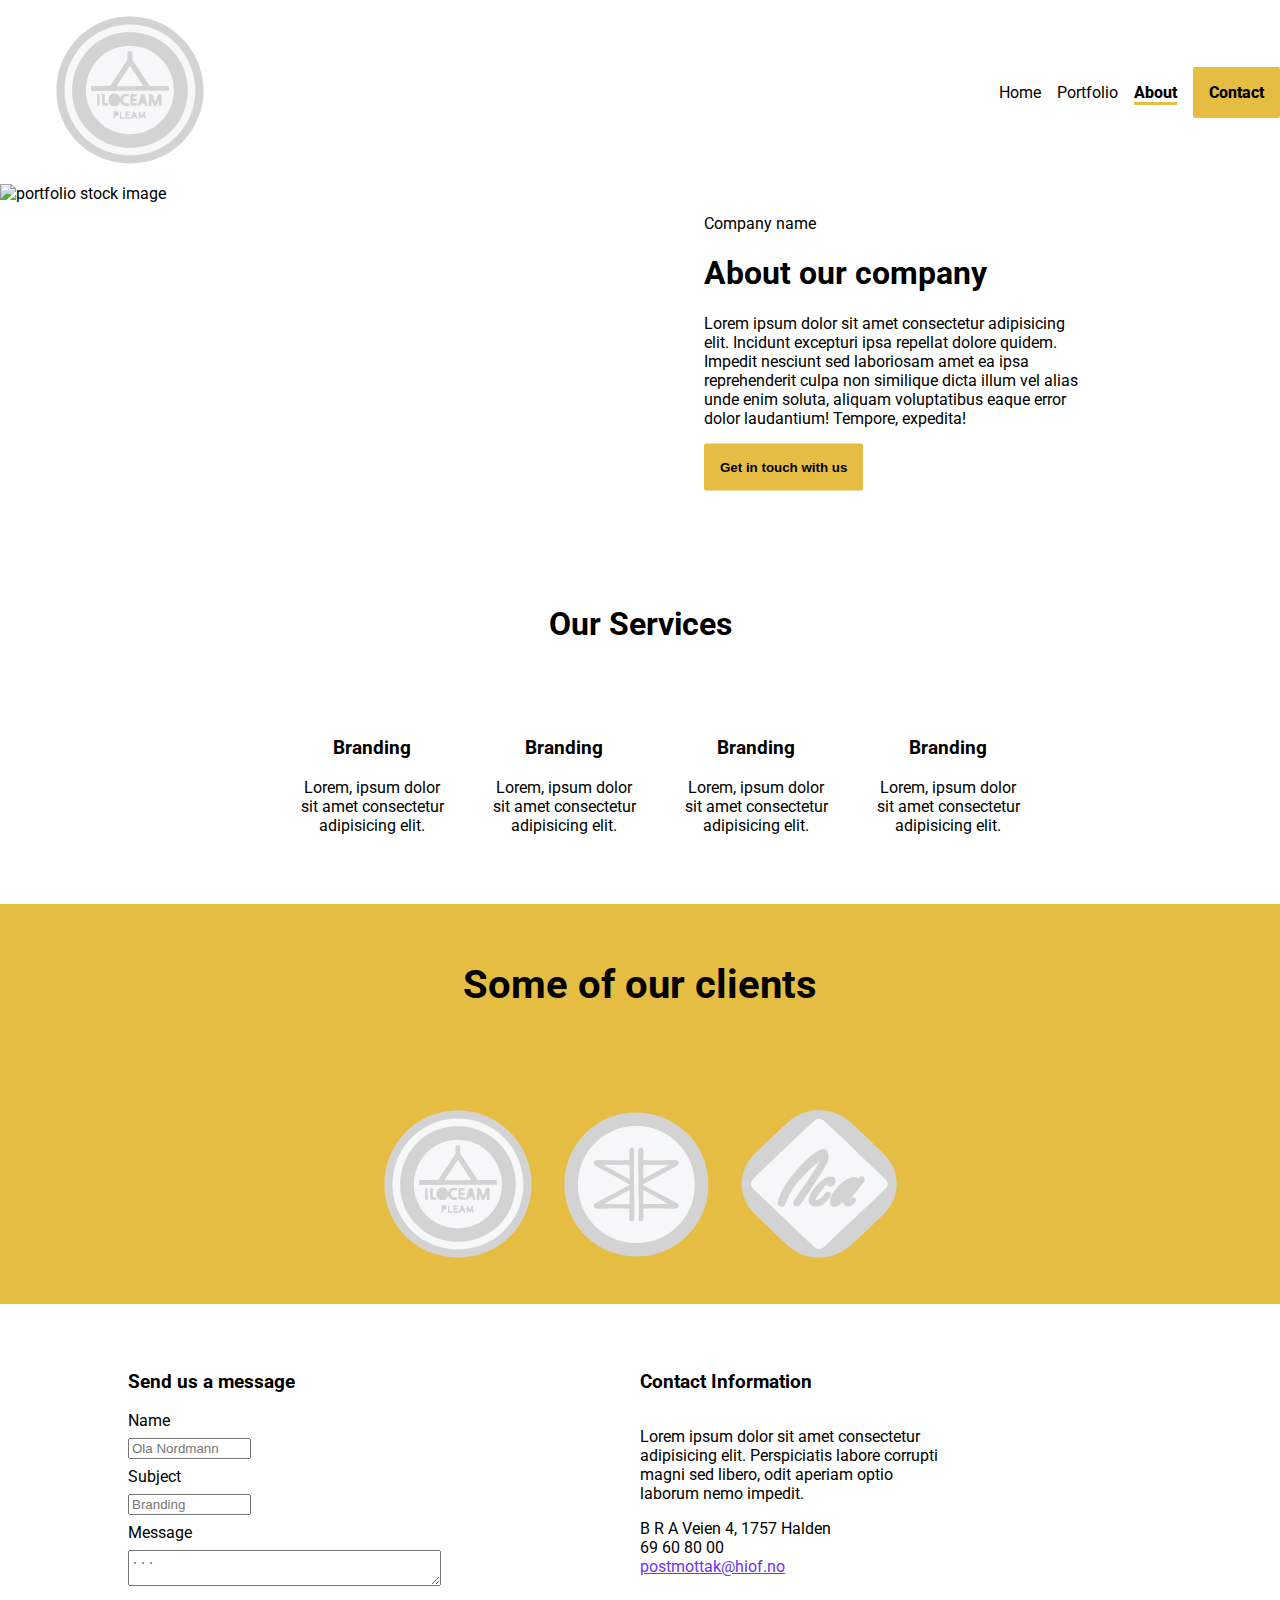
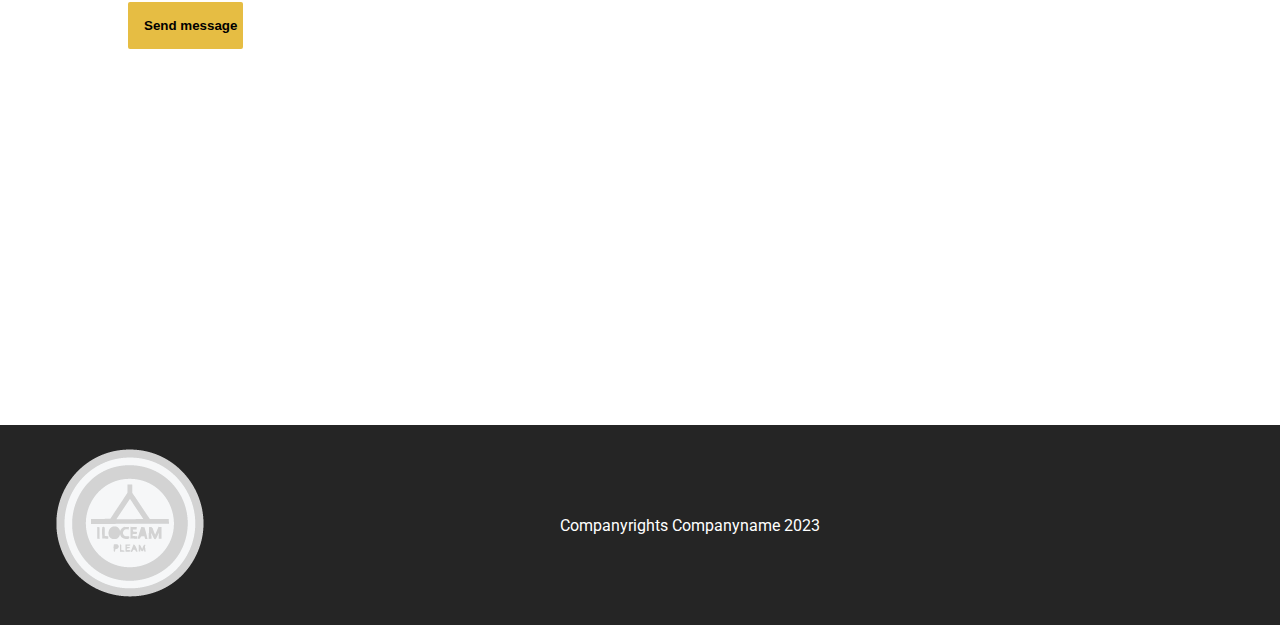
==== about.html @ ccca0a97 "Mostly done" ====
<!DOCTYPE html>
<html lang="en">
	<head>
		<meta charset="UTF-8" />
		<meta name="viewport" content="width=device-width, initial-scale=1.0" />
		<link
			rel="stylesheet"
			href="https://cdnjs.cloudflare.com/ajax/libs/font-awesome/6.4.2/css/all.min.css"
			integrity="sha512-z3gLpd7yknf1YoNbCzqRKc4qyor8gaKU1qmn+CShxbuBusANI9QpRohGBreCFkKxLhei6S9CQXFEbbKuqLg0DA=="
			crossorigin="anonymous"
			referrerpolicy="no-referrer"
		/>
        <link rel="preconnect" href="https://fonts.googleapis.com">
        <link rel="preconnect" href="https://fonts.gstatic.com" crossorigin>
        <link href="https://fonts.googleapis.com/css2?family=Roboto:wght@400;700&display=swap" rel="stylesheet">   
		<link rel="stylesheet" href="styles.css" />
		<title>About</title>
        <link rel="icon" type="image/x-icon" href="/ressurser/logo1.png">
	</head>
	<body>
		<header>
			<nav>
				<ul>
					<li class="logo">
						<a href="index.html">
							<img src="/ressurser/logo1.png" alt="Logo" />
						</a>
					</li>
					<li><a href="index.html">Home</a></li>
					<li><a href="products.html">Portfolio</a></li>
					<li><a href="about.html" class="active">About</a></li>
					<li><a href="about.html#jump-to-contact-us" class="btn">Contact</a></li>
				</ul>
			</nav>
		</header>
		<main>
            <header class="about-us-header">
                <article>
                    <p>Company name</p>
                    <h1>About our company</h1>
                    <p>Lorem ipsum dolor sit amet consectetur adipisicing elit. Incidunt excepturi ipsa repellat dolore quidem. Impedit nesciunt sed laboriosam amet ea ipsa reprehenderit culpa non similique dicta illum vel alias unde enim soluta, aliquam voluptatibus eaque error dolor laudantium! Tempore, expedita!</p>
                    <a href="#jump-to-contact-us">
                        <button class="btn">Get in touch with us</button> 
                    </a>
                </article>
                <img
                    src="/ressurser/pexels-andrew-neel-6633920.jpg"
                    alt="portfolio stock image"
                />
            </header>
            <section class="flex-column" id="our-services">
				<h1>Our Services</h1>
				<ul class="flex-row">
					<li>
						<i class="fa-solid fa-users"></i>
						<h3>Branding</h3>
						<p>Lorem, ipsum dolor sit amet consectetur adipisicing elit.</p>
					</li>
					<li>
						<i class="fa-solid fa-cloud-arrow-down"></i>
						<h3>Branding</h3>
						<p>Lorem, ipsum dolor sit amet consectetur adipisicing elit.</p>
					</li>
					<li>
						<i class="fa-solid fa-code"></i>
						<h3>Branding</h3>
						<p>Lorem, ipsum dolor sit amet consectetur adipisicing elit.</p>
					</li>
					<li>
						<i class="fa-solid fa-wifi"></i>
						<h3>Branding</h3>
						<p>Lorem, ipsum dolor sit amet consectetur adipisicing elit.</p>
					</li>
				</ul>
			</section>
            <section class="our-clients">
                <h1>Some of our clients</h1>
                <img src="/ressurser/logo1.png" alt="">
                <img src="/ressurser/logo2.png" alt="">
                <img src="/ressurser/logo3.png" alt="">
            </section>
            <section class="contact-us" id="jump-to-contact-us">
                <form action="">
                    <h3>Send us a message</h3>
                    <label for="name">Name</label>
					<input type="text" id="name" placeholder="Ola Nordmann" />
                    <label for="subject">Subject</label>
                    <input type="text" id="subject" placeholder="Branding" />
                    <label for="message">Message</label>
                    <textarea type="text" id="message" placeholder="..."></textarea>
					<input type="submit" class="btn" value="Send message" />
                </form>
                <article>
                    <h3>Contact Information</h3>
                    <p>Lorem ipsum dolor sit amet consectetur adipisicing elit. Perspiciatis labore corrupti magni sed libero, odit aperiam optio laborum nemo impedit.</p>
                    <li><i class="fa-solid fa-location-dot"></i> B R A Veien 4, 1757 Halden</li>
                    <li><i class="fa-solid fa-phone"></i> 69 60 80 00</li>
                    <li><i class="fa-solid fa-envelope"></i><a href=""> postmottak@hiof.no</a></li>
                </article>
                <iframe class="google-maps" src="https://www.google.com/maps/embed?pb=!1m18!1m12!1m3!1d2047.210409329267!2d11.349786677351613!3d59.12887992704936!2m3!1f0!2f0!3f0!3m2!1i1024!2i768!4f13.1!3m3!1m2!1s0x464412f6cf4d491d%3A0x4495a486ebe83bb4!2sB%20R%20A%20Veien%204%2C%201757%2C%201783%20Halden!5e0!3m2!1sen!2sno!4v1701231040680!5m2!1sen!2sno" allowfullscreen="" loading="lazy" referrerpolicy="no-referrer-when-downgrade"></iframe>
            </section>
		</main>
		<footer>
			<a href="index.html">
				<img src="/ressurser/logo1.png" alt="Logo" />
			</a>
			<p>Companyrights Companyname 2023</p>
			<span>
				<a href="https://www.facebook.com/">
					<i class="fa-brands fa-facebook-f social-icon"></i>
				</a>
				<a href="https://www.instagram.com/">
					<i class="fa-brands fa-instagram social-icon"></i>
				</a>
				<a href="https://www.linkedin.com/">
					<i class="fa-brands fa-linkedin social-icon"></i>
				</a>
			</span>
            <span class="to-top">
                <a href="#">
                    <i class="fa-solid fa-arrow-up social-icon"></i>
                </a>
            </span>
		</footer>
	</body>
</html>
---- styles.css ----
body {
    font-family: 'Roboto', sans-serif;
    background-color: white;
    margin: 0;
    overflow: scroll;
}

li {
    list-style: none;
}

nav ul {
    list-style: none;
    display: flex;
    justify-content: flex-end;
    align-items: center;
}

.logo {
    margin-right: auto;
}

nav li {
    margin-left: 1rem;
}

a {
    text-decoration: none;
    color: black;
}


nav a.active {
    font-weight: 800;
    border-bottom: solid 3px #e6bd43;
}

.btn {
    border: none;
    display: block;
    color: black;
    font-weight: 800;
    background-color: #e6bd43;
    padding: 1rem;
    border-radius: 2px;
}

.btn:hover {
    color: #e6bd43;
    background-color: black;
}

#headline-video {
    min-width: 100%;
    height: 25rem;
    z-index: -1;
    position: absolute;
    object-fit: cover;
    opacity: 40%;
}

.flex-column {
    height: 25rem;
    display: flex;
    flex-direction: column;
    justify-content: center;
    align-items: center;

}
.flex-column>h1,
.flex-column>p {
    width: 50%;
    text-align: center;
}

.flex-row {
    display: flex;
    justify-content: center;
    align-items: center;
    margin: auto;
}

.flex-row img {
    margin: 3rem;
}

#about-our-company {
    background-color: #e6bd43;
}

#about-us-btn {
    border: 2px solid black;
}


#our-services {
    height: 20rem;
}

#our-services ul {
    width: 60%;
}

#our-services li {
    margin: auto;
    text-align: center;
    list-style: none;
    width: 20%;
}

#our-services i {
    font-size: 2.5rem;
}

#our-services img {
    width: 20%;
}

.news-letter {
    height: 10rem;
}

.news-letter input {
    margin: 0 1rem 0 1rem;
}

footer {
    padding: 1.5rem 3.5rem 1.5rem 3.5rem;
    display: flex;
    justify-content: space-between;
    align-items: center;
    background-color: #252525;
    color: white;
}

footer a {
    text-decoration: none;
}

.social-icon {
    color: #fff;
    font-size: 50px;
    margin: 0.5rem;
}

.to-top {
    position: fixed;
    text-align: center;
    background-color: #252525;
    bottom: 1rem;
    right: 1.5rem;
    border-radius: 0.5rem;
    width: 2.5rem;
}

.to-top i {
    margin: auto;
    font-size: 2.5rem;
    color: white;
}

.portfolio-header {
    position: relative;
    height: 25rem;
    width: 100%;
}

.portfolio-header h1 {
    position: absolute;
    font-size: 3rem;
    top: 40%;
    left: 50%;
    transform: translate(-50%, -50%);
    z-index: 1;
}

.portfolio-header img {
    object-fit: cover;
    min-width: 100%;
    height: 100%;
    opacity: 50%;
}

.products-container {
    display: flex;
    flex-direction: column;
    align-items: center;
    margin: auto;
}

.products-container section {
    width: 90%;
    max-width: 1600px;
}

.products-container h2 {
    font-size: 2rem;
    margin-top: 5rem;
    min-width: 100%;
    padding-bottom: 2rem;
    border-bottom: 3px solid #e6bd43;

}

.nav-section {
    display: flex;
    flex-wrap: wrap;
}

.nav-section button {
    margin: 0.2rem;
    font-size: large;
    border: solid 2px black;
    display: block;
    color: black;
}

.portfolio-image {
    width: 100%;
    height: auto;
    object-fit: cover;
    transition: transform .3s;
}

.portfolio-image:hover {
    transform: scale(1.1);
}

.branding {
    display: flex;
    justify-content: space-between;
    flex-flow: wrap;
}

.branding article {
    max-width: 692px;
    min-width: 200px;
    margin: 1rem;
    flex-grow: 1;
}

.design {
    display: flex;
    justify-content: space-between;
    flex-flow: wrap;
}

.design article {
    max-width: 692px;
    min-width: 200px;
    margin: 1rem;
    flex-grow: 1;
}

.development {
    display: flex;
    justify-content: space-between;
    flex-flow: wrap;
}

.development article {
    max-width: 692px;
    min-width: 200px;
    margin: 1rem;
    flex-grow: 1;
}


.about-us-header {
    position: relative;
    height: 25rem;
    width: 100%;
}

.about-us-header article {
    position: absolute;
    top: 40%;
    left: 70%;
    transform: translate(-50%, -50%);
    z-index: 1;
    background-color: white;
    border-radius: 5px;
    padding: 1rem;
    width: 30%;
}

.about-us-header img {
    object-fit: cover;
    min-width: 100%;
    height: 100%;

}

.our-clients {
    display: flex;
    justify-content: center;
    align-items: center;
    text-align: center;
    flex-wrap: wrap;
    background-color: #e6bd43;
    height: 25rem;
}

.our-clients h1 {
    width: 100%;
    font-size: 2.5rem;
}

.our-clients img {
    margin: 1rem;
}

.contact-us {
    margin-top: 3rem;
    display: flex;
    flex-direction: row;
    flex-wrap: wrap;
    justify-content: space-evenly;

}

.contact-us form {
    display: flex;
    flex-direction: column;
    width: 30%;
}

.contact-us input:focus, textarea:focus {
    outline: none;
}

.contact-us form input[type=text], [type=submit] {
    margin: 0.5rem 0 0.5rem 0;
    width: 30%;
}

.contact-us form textarea {
    margin: 0.5rem 0 0.5rem 0;
    width: 80%;
    resize: vertical;
}

.contact-us article {
    float: right;
    display: flex;
    flex-direction: column;
    width: 40%;
}

.contact-us p {
    width: 60%;
}

.contact-us a {
    text-decoration: underline;
    text-decoration-color: #6c36f4;
    color:#6c36f4;
}

.google-maps {
    margin-top: 3rem;
    width: 100%;
    height: 20rem;
    border-style: none;
    
}
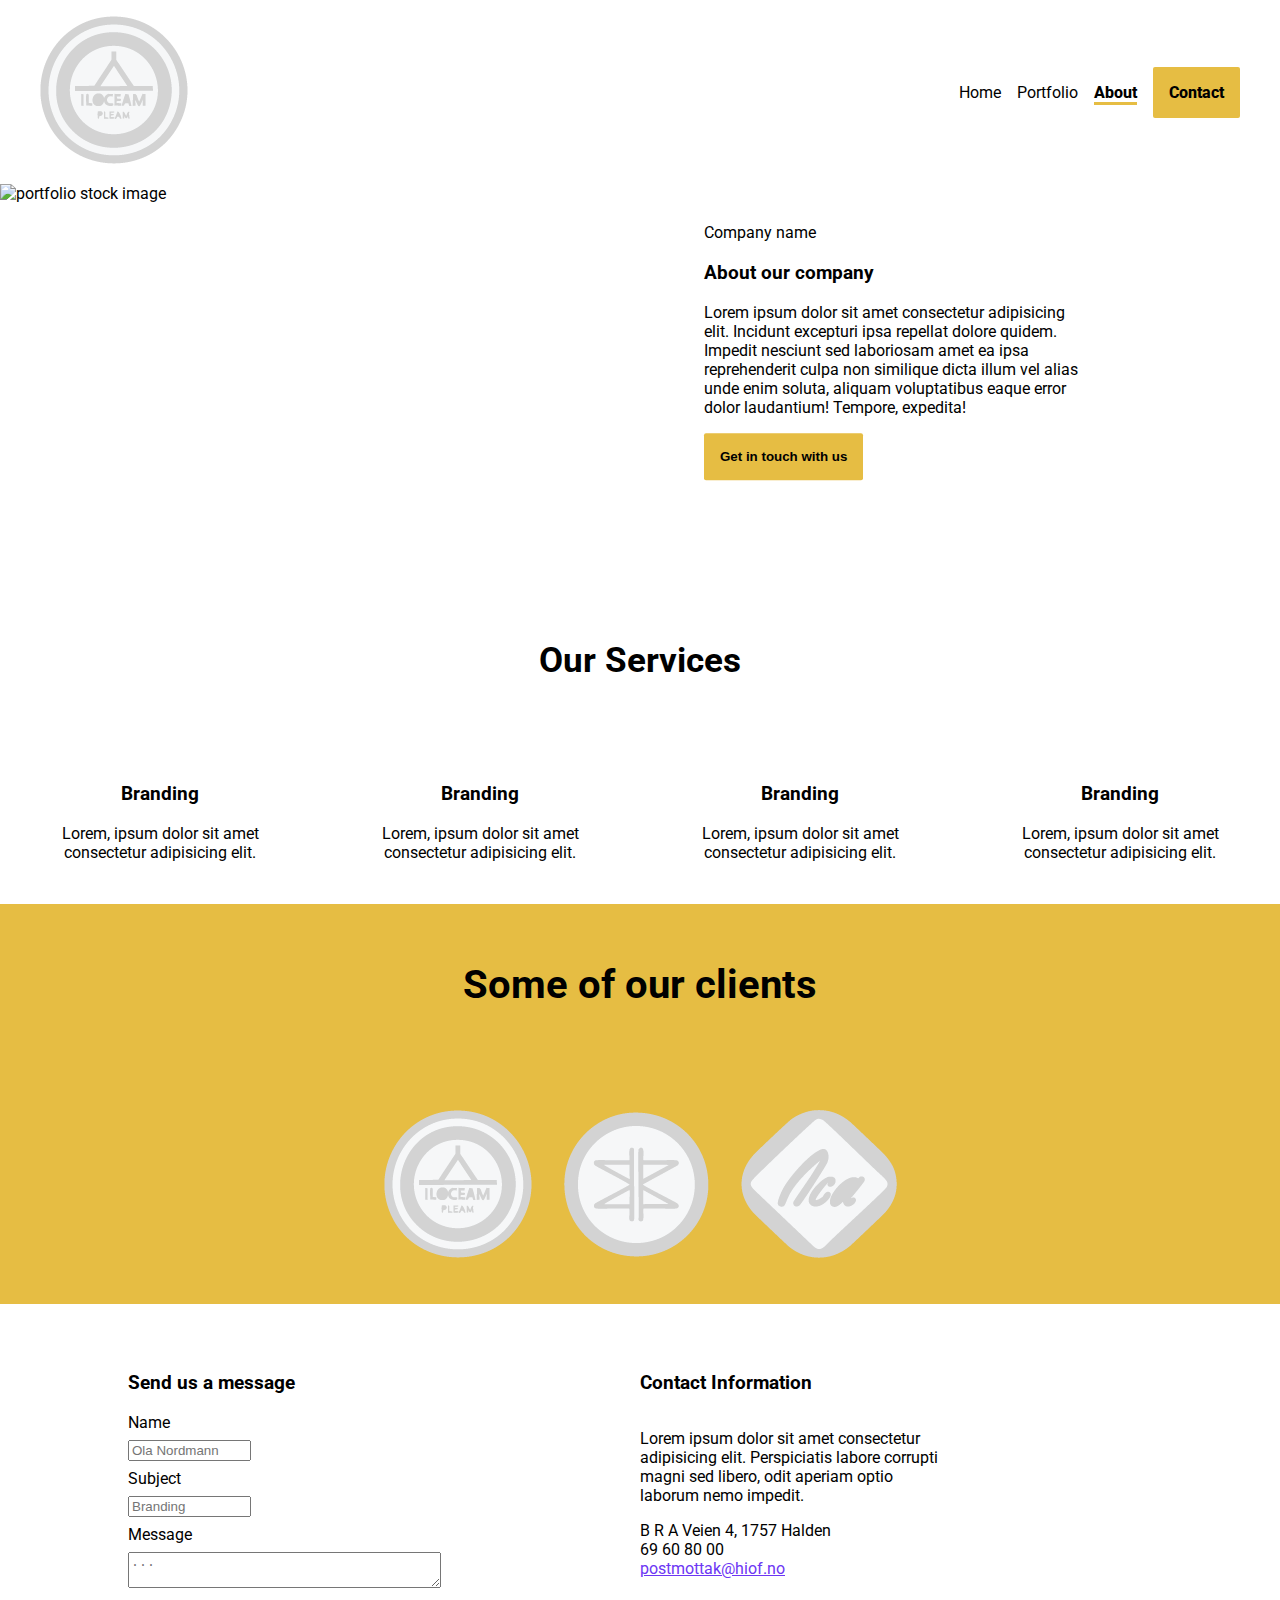
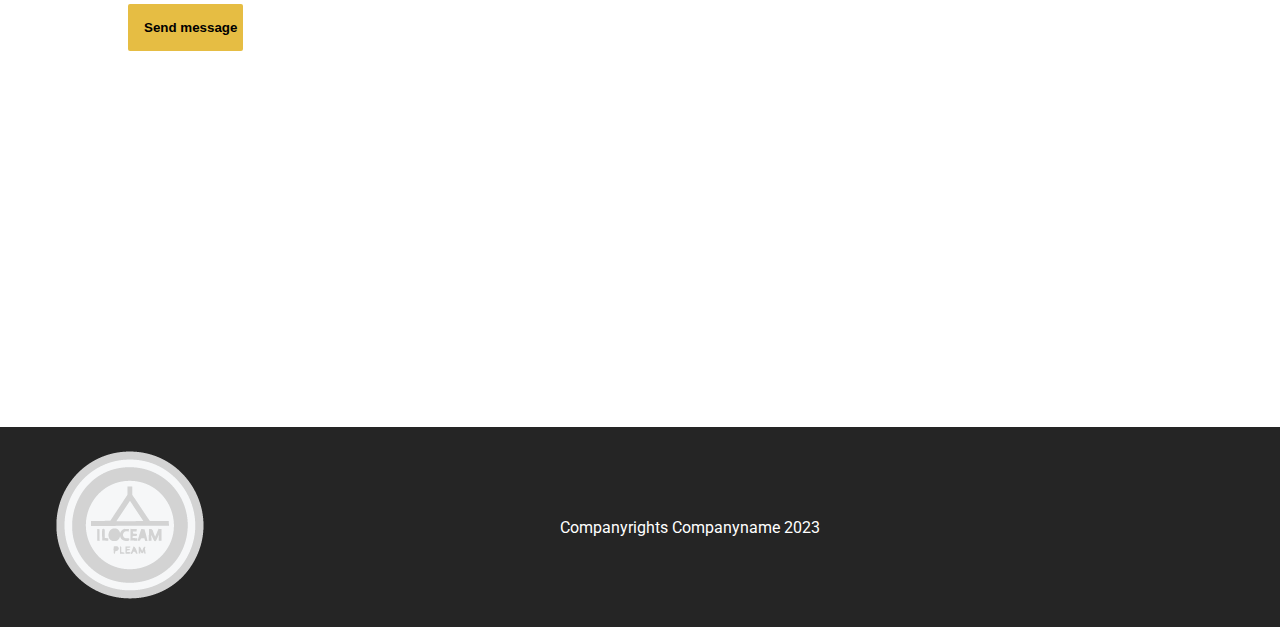
==== commit 99a9d7aa: "Grid" ====
--- a/about.html
+++ b/about.html
@@ -10,12 +10,15 @@
 			crossorigin="anonymous"
 			referrerpolicy="no-referrer"
 		/>
-        <link rel="preconnect" href="https://fonts.googleapis.com">
-        <link rel="preconnect" href="https://fonts.gstatic.com" crossorigin>
-        <link href="https://fonts.googleapis.com/css2?family=Roboto:wght@400;700&display=swap" rel="stylesheet">   
+		<link rel="preconnect" href="https://fonts.googleapis.com" />
+		<link rel="preconnect" href="https://fonts.gstatic.com" crossorigin />
+		<link
+			href="https://fonts.googleapis.com/css2?family=Roboto:wght@400;700&display=swap"
+			rel="stylesheet"
+		/>
 		<link rel="stylesheet" href="styles.css" />
 		<title>About</title>
-        <link rel="icon" type="image/x-icon" href="/ressurser/logo1.png">
+		<link rel="icon" type="image/x-icon" href="/ressurser/logo1.png" />
 	</head>
 	<body>
 		<header>
@@ -29,76 +32,97 @@
 					<li><a href="index.html">Home</a></li>
 					<li><a href="products.html">Portfolio</a></li>
 					<li><a href="about.html" class="active">About</a></li>
-					<li><a href="about.html#jump-to-contact-us" class="btn">Contact</a></li>
+					<li>
+						<a href="about.html#jump-to-contact-us" class="btn">Contact</a>
+					</li>
 				</ul>
 			</nav>
 		</header>
 		<main>
-            <header class="about-us-header">
-                <article>
-                    <p>Company name</p>
-                    <h1>About our company</h1>
-                    <p>Lorem ipsum dolor sit amet consectetur adipisicing elit. Incidunt excepturi ipsa repellat dolore quidem. Impedit nesciunt sed laboriosam amet ea ipsa reprehenderit culpa non similique dicta illum vel alias unde enim soluta, aliquam voluptatibus eaque error dolor laudantium! Tempore, expedita!</p>
-                    <a href="#jump-to-contact-us">
-                        <button class="btn">Get in touch with us</button> 
-                    </a>
-                </article>
-                <img
-                    src="/ressurser/pexels-andrew-neel-6633920.jpg"
-                    alt="portfolio stock image"
-                />
-            </header>
-            <section class="flex-column" id="our-services">
-				<h1>Our Services</h1>
-				<ul class="flex-row">
+			<header class="about-us-header grid-cover">
+				<article>
+					<p>Company name</p>
+					<h3>About our company</h3>
+					<p>
+						Lorem ipsum dolor sit amet consectetur adipisicing elit. Incidunt
+						excepturi ipsa repellat dolore quidem. Impedit nesciunt sed
+						laboriosam amet ea ipsa reprehenderit culpa non similique dicta
+						illum vel alias unde enim soluta, aliquam voluptatibus eaque error
+						dolor laudantium! Tempore, expedita!
+					</p>
+					<a href="#jump-to-contact-us">
+						<button class="btn">Get in touch with us</button>
+					</a>
+				</article>
+				<img
+					src="/ressurser/pexels-andrew-neel-6633920.jpg"
+					alt="portfolio stock image"
+				/>
+			</header>
+			<section class="flex-row grid-cover" id="our-services">
+				<h2>Our Services</h2>
+				<article>
+					<i class="fa-solid fa-users"></i>
+					<h3>Branding</h3>
+					<p>Lorem, ipsum dolor sit amet consectetur adipisicing elit.</p>
+				</article>
+				<article>
+					<i class="fa-solid fa-cloud-arrow-down"></i>
+					<h3>Branding</h3>
+					<p>Lorem, ipsum dolor sit amet consectetur adipisicing elit.</p>
+				</article>
+				<article>
+					<i class="fa-solid fa-code"></i>
+					<h3>Branding</h3>
+					<p>Lorem, ipsum dolor sit amet consectetur adipisicing elit.</p>
+				</article>
+				<article>
+					<i class="fa-solid fa-wifi"></i>
+					<h3>Branding</h3>
+					<p>Lorem, ipsum dolor sit amet consectetur adipisicing elit.</p>
+				</article>
+			</section>
+			<section class="our-clients grid-cover">
+				<h1>Some of our clients</h1>
+				<img src="/ressurser/logo1.png" alt="" />
+				<img src="/ressurser/logo2.png" alt="" />
+				<img src="/ressurser/logo3.png" alt="" />
+			</section>
+			<section class="contact-us grid-cover" id="jump-to-contact-us">
+				<form action="">
+					<h3>Send us a message</h3>
+					<label for="name">Name</label>
+					<input type="text" id="name" placeholder="Ola Nordmann" />
+					<label for="subject">Subject</label>
+					<input type="text" id="subject" placeholder="Branding" />
+					<label for="message">Message</label>
+					<textarea type="text" id="message" placeholder="..."></textarea>
+					<input type="submit" class="btn" value="Send message" />
+				</form>
+				<article>
+					<h3>Contact Information</h3>
+					<p>
+						Lorem ipsum dolor sit amet consectetur adipisicing elit.
+						Perspiciatis labore corrupti magni sed libero, odit aperiam optio
+						laborum nemo impedit.
+					</p>
 					<li>
-						<i class="fa-solid fa-users"></i>
-						<h3>Branding</h3>
-						<p>Lorem, ipsum dolor sit amet consectetur adipisicing elit.</p>
+						<i class="fa-solid fa-location-dot"></i> B R A Veien 4, 1757 Halden
 					</li>
+					<li><i class="fa-solid fa-phone"></i> 69 60 80 00</li>
 					<li>
-						<i class="fa-solid fa-cloud-arrow-down"></i>
-						<h3>Branding</h3>
-						<p>Lorem, ipsum dolor sit amet consectetur adipisicing elit.</p>
+						<i class="fa-solid fa-envelope"></i
+						><a href=""> postmottak@hiof.no</a>
 					</li>
-					<li>
-						<i class="fa-solid fa-code"></i>
-						<h3>Branding</h3>
-						<p>Lorem, ipsum dolor sit amet consectetur adipisicing elit.</p>
-					</li>
-					<li>
-						<i class="fa-solid fa-wifi"></i>
-						<h3>Branding</h3>
-						<p>Lorem, ipsum dolor sit amet consectetur adipisicing elit.</p>
-					</li>
-				</ul>
+				</article>
+				<iframe
+					class="google-maps"
+					src="https://www.google.com/maps/embed?pb=!1m18!1m12!1m3!1d2047.210409329267!2d11.349786677351613!3d59.12887992704936!2m3!1f0!2f0!3f0!3m2!1i1024!2i768!4f13.1!3m3!1m2!1s0x464412f6cf4d491d%3A0x4495a486ebe83bb4!2sB%20R%20A%20Veien%204%2C%201757%2C%201783%20Halden!5e0!3m2!1sen!2sno!4v1701231040680!5m2!1sen!2sno"
+					allowfullscreen=""
+					loading="lazy"
+					referrerpolicy="no-referrer-when-downgrade"
+				></iframe>
 			</section>
-            <section class="our-clients">
-                <h1>Some of our clients</h1>
-                <img src="/ressurser/logo1.png" alt="">
-                <img src="/ressurser/logo2.png" alt="">
-                <img src="/ressurser/logo3.png" alt="">
-            </section>
-            <section class="contact-us" id="jump-to-contact-us">
-                <form action="">
-                    <h3>Send us a message</h3>
-                    <label for="name">Name</label>
-					<input type="text" id="name" placeholder="Ola Nordmann" />
-                    <label for="subject">Subject</label>
-                    <input type="text" id="subject" placeholder="Branding" />
-                    <label for="message">Message</label>
-                    <textarea type="text" id="message" placeholder="..."></textarea>
-					<input type="submit" class="btn" value="Send message" />
-                </form>
-                <article>
-                    <h3>Contact Information</h3>
-                    <p>Lorem ipsum dolor sit amet consectetur adipisicing elit. Perspiciatis labore corrupti magni sed libero, odit aperiam optio laborum nemo impedit.</p>
-                    <li><i class="fa-solid fa-location-dot"></i> B R A Veien 4, 1757 Halden</li>
-                    <li><i class="fa-solid fa-phone"></i> 69 60 80 00</li>
-                    <li><i class="fa-solid fa-envelope"></i><a href=""> postmottak@hiof.no</a></li>
-                </article>
-                <iframe class="google-maps" src="https://www.google.com/maps/embed?pb=!1m18!1m12!1m3!1d2047.210409329267!2d11.349786677351613!3d59.12887992704936!2m3!1f0!2f0!3f0!3m2!1i1024!2i768!4f13.1!3m3!1m2!1s0x464412f6cf4d491d%3A0x4495a486ebe83bb4!2sB%20R%20A%20Veien%204%2C%201757%2C%201783%20Halden!5e0!3m2!1sen!2sno!4v1701231040680!5m2!1sen!2sno" allowfullscreen="" loading="lazy" referrerpolicy="no-referrer-when-downgrade"></iframe>
-            </section>
 		</main>
 		<footer>
 			<a href="index.html">
@@ -116,11 +140,11 @@
 					<i class="fa-brands fa-linkedin social-icon"></i>
 				</a>
 			</span>
-            <span class="to-top">
-                <a href="#">
-                    <i class="fa-solid fa-arrow-up social-icon"></i>
-                </a>
-            </span>
+			<span class="to-top">
+				<a href="#">
+					<i class="fa-solid fa-arrow-up social-icon"></i>
+				</a>
+			</span>
 		</footer>
 	</body>
 </html>
--- a/styles.css
+++ b/styles.css
@@ -4,16 +4,53 @@
     margin: 0;
     overflow: scroll;
 }
+main {
+    display: grid;
+    grid-template-rows: auto;
+    grid-template-columns: 1fr 8fr 1fr;
+}
+
+@media only screen and (max-width: 1600px) {
+    main {
+        display: grid;
+        grid-template-rows: auto;
+        grid-template-columns: 1fr;
+    }
+}
+
+.grid-cover {
+    grid-column: 1 / span 3;
+}
+
+.grid-middle {
+    grid-column: 2;
+}
+
+
+
+h1 {
+    font-size: 3rem;
+}
+
+h2 {
+    font-size: 2.2rem;
+}
+
+h3 {
+    font-size: 1.2rem;
+}
 
 li {
     list-style: none;
 }
 
 nav ul {
+    padding: 0;
     list-style: none;
     display: flex;
     justify-content: flex-end;
     align-items: center;
+    margin: 1rem 2rem;
 }
 
 .logo {
@@ -21,14 +58,13 @@
 }
 
 nav li {
-    margin-left: 1rem;
+    margin: 0 0.5rem;
 }
 
 a {
     text-decoration: none;
     color: black;
 }
-
 
 nav a.active {
     font-weight: 800;
@@ -56,7 +92,7 @@
     z-index: -1;
     position: absolute;
     object-fit: cover;
-    opacity: 40%;
+    opacity: 0.4;
 }
 
 .flex-column {
@@ -65,10 +101,9 @@
     flex-direction: column;
     justify-content: center;
     align-items: center;
-
-}
-.flex-column>h1,
-.flex-column>p {
+}
+
+.flex-column p {
     width: 50%;
     text-align: center;
 }
@@ -78,6 +113,7 @@
     justify-content: center;
     align-items: center;
     margin: auto;
+    
 }
 
 .flex-row img {
@@ -88,23 +124,27 @@
     background-color: #e6bd43;
 }
 
+#about-our-company p {
+    width: 80%;
+}
+
 #about-us-btn {
     border: 2px solid black;
 }
 
-
 #our-services {
     height: 20rem;
-}
-
-#our-services ul {
-    width: 60%;
-}
-
-#our-services li {
+    flex-wrap: wrap;
+}
+
+#our-services h2 {
+    text-align: center;
+    width: 100%;
+}
+
+#our-services article {
     margin: auto;
     text-align: center;
-    list-style: none;
     width: 20%;
 }
 
@@ -112,20 +152,17 @@
     font-size: 2.5rem;
 }
 
-#our-services img {
-    width: 20%;
-}
-
 .news-letter {
     height: 10rem;
+    margin: 2rem 0;
 }
 
 .news-letter input {
-    margin: 0 1rem 0 1rem;
+    margin: 0.5rem;
 }
 
 footer {
-    padding: 1.5rem 3.5rem 1.5rem 3.5rem;
+    padding: 1.5rem 3.5rem;
     display: flex;
     justify-content: space-between;
     align-items: center;
@@ -178,28 +215,15 @@
     object-fit: cover;
     min-width: 100%;
     height: 100%;
-    opacity: 50%;
-}
-
-.products-container {
-    display: flex;
-    flex-direction: column;
-    align-items: center;
-    margin: auto;
-}
-
-.products-container section {
-    width: 90%;
-    max-width: 1600px;
-}
+    opacity: 0.5;
+}
+
 
 .products-container h2 {
-    font-size: 2rem;
     margin-top: 5rem;
     min-width: 100%;
     padding-bottom: 2rem;
     border-bottom: 3px solid #e6bd43;
-
 }
 
 .nav-section {
@@ -213,10 +237,18 @@
     border: solid 2px black;
     display: block;
     color: black;
+    padding: 0.2rem;
+    border-radius: 2px;
+}
+
+.nav-section button:hover {
+    background-color: #252525;
+    color: #e6bd43;
 }
 
 .portfolio-image {
     width: 100%;
+    margin-bottom: 1rem;
     height: auto;
     object-fit: cover;
     transition: transform .3s;
@@ -226,45 +258,22 @@
     transform: scale(1.1);
 }
 
-.branding {
+.branding,
+.design,
+.development {
     display: flex;
     justify-content: space-between;
     flex-flow: wrap;
 }
 
-.branding article {
-    max-width: 692px;
-    min-width: 200px;
-    margin: 1rem;
-    flex-grow: 1;
-}
-
-.design {
-    display: flex;
-    justify-content: space-between;
-    flex-flow: wrap;
-}
-
-.design article {
-    max-width: 692px;
-    min-width: 200px;
-    margin: 1rem;
-    flex-grow: 1;
-}
-
-.development {
-    display: flex;
-    justify-content: space-between;
-    flex-flow: wrap;
-}
-
+.branding article,
+.design article,
 .development article {
     max-width: 692px;
     min-width: 200px;
     margin: 1rem;
     flex-grow: 1;
 }
-
 
 .about-us-header {
     position: relative;
@@ -288,7 +297,6 @@
     object-fit: cover;
     min-width: 100%;
     height: 100%;
-
 }
 
 .our-clients {
@@ -316,7 +324,6 @@
     flex-direction: row;
     flex-wrap: wrap;
     justify-content: space-evenly;
-
 }
 
 .contact-us form {
@@ -325,17 +332,19 @@
     width: 30%;
 }
 
-.contact-us input:focus, textarea:focus {
+.contact-us input:focus,
+.contact-us textarea:focus {
     outline: none;
 }
 
-.contact-us form input[type=text], [type=submit] {
-    margin: 0.5rem 0 0.5rem 0;
+.contact-us form input[type=text],
+.contact-us form [type=submit] {
+    margin: 0.5rem 0;
     width: 30%;
 }
 
 .contact-us form textarea {
-    margin: 0.5rem 0 0.5rem 0;
+    margin: 0.5rem 0;
     width: 80%;
     resize: vertical;
 }
@@ -354,7 +363,7 @@
 .contact-us a {
     text-decoration: underline;
     text-decoration-color: #6c36f4;
-    color:#6c36f4;
+    color: #6c36f4;
 }
 
 .google-maps {
@@ -362,5 +371,4 @@
     width: 100%;
     height: 20rem;
     border-style: none;
-    
 }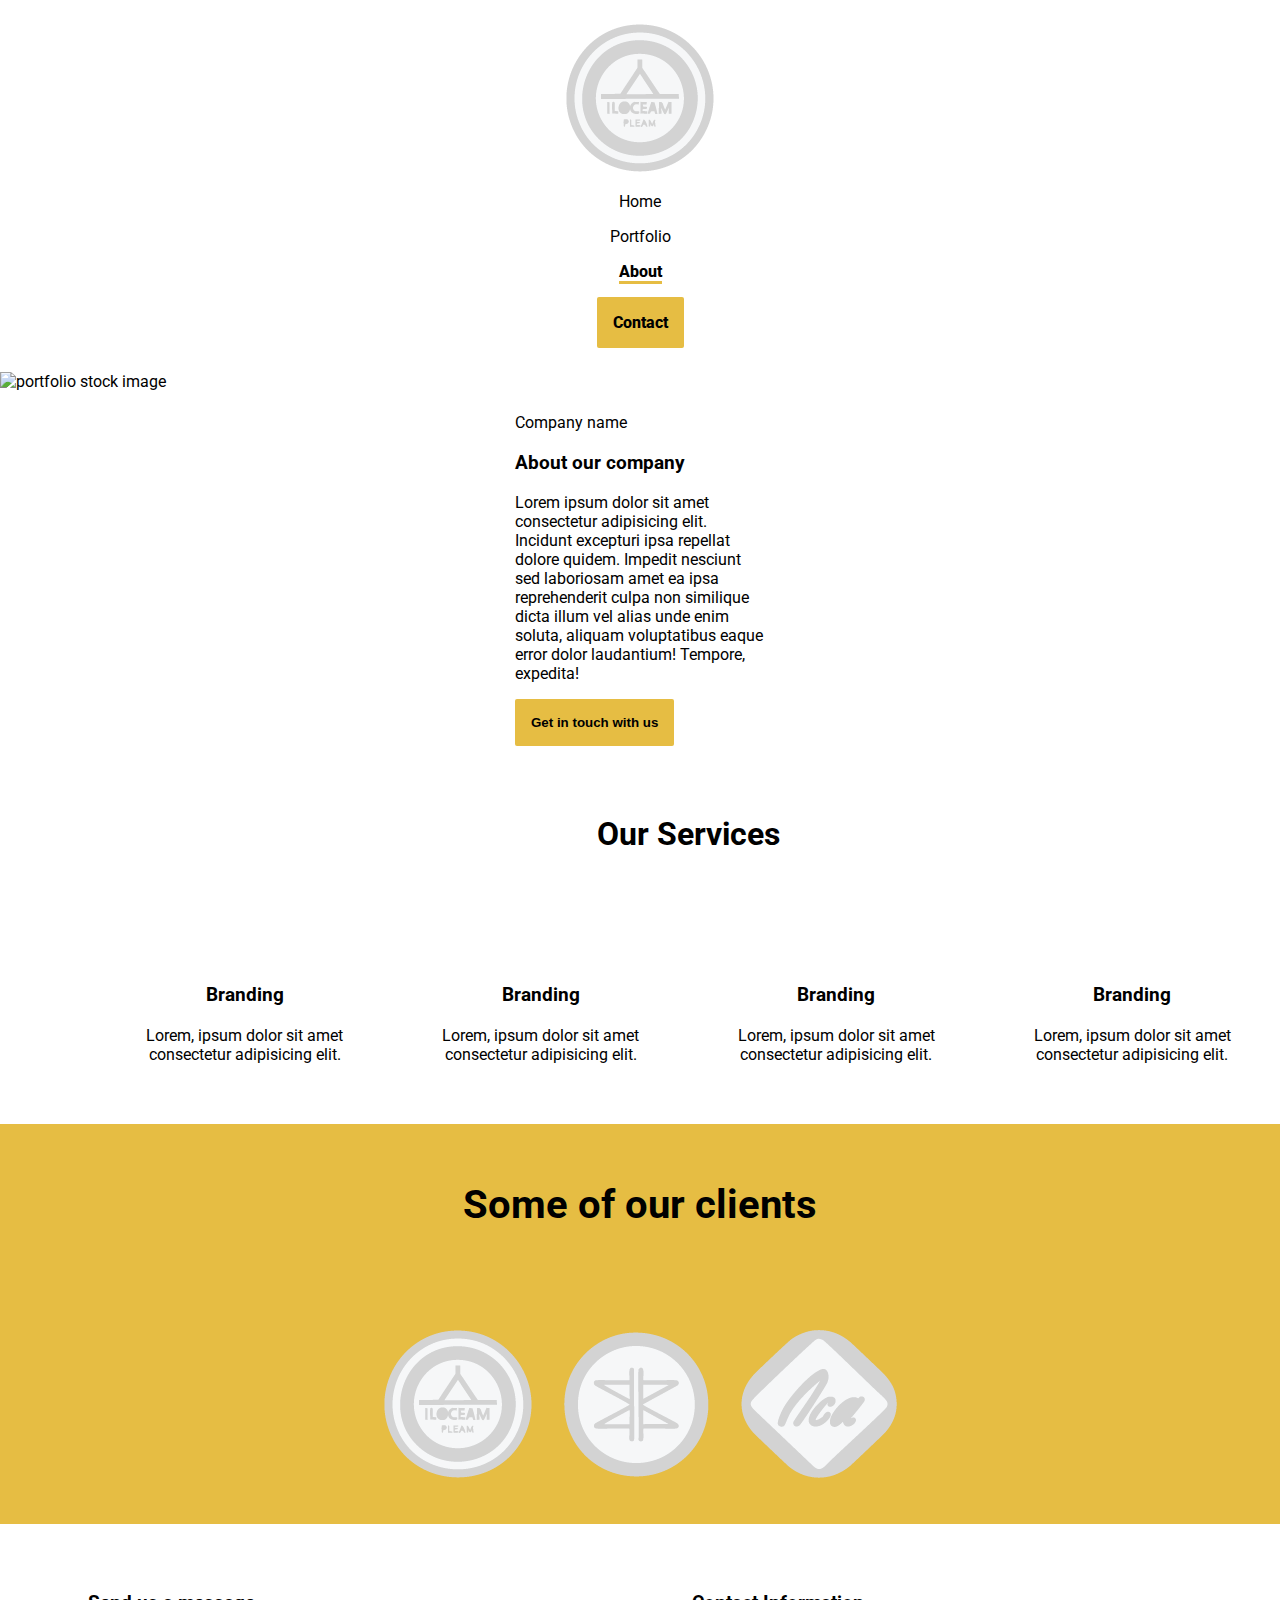
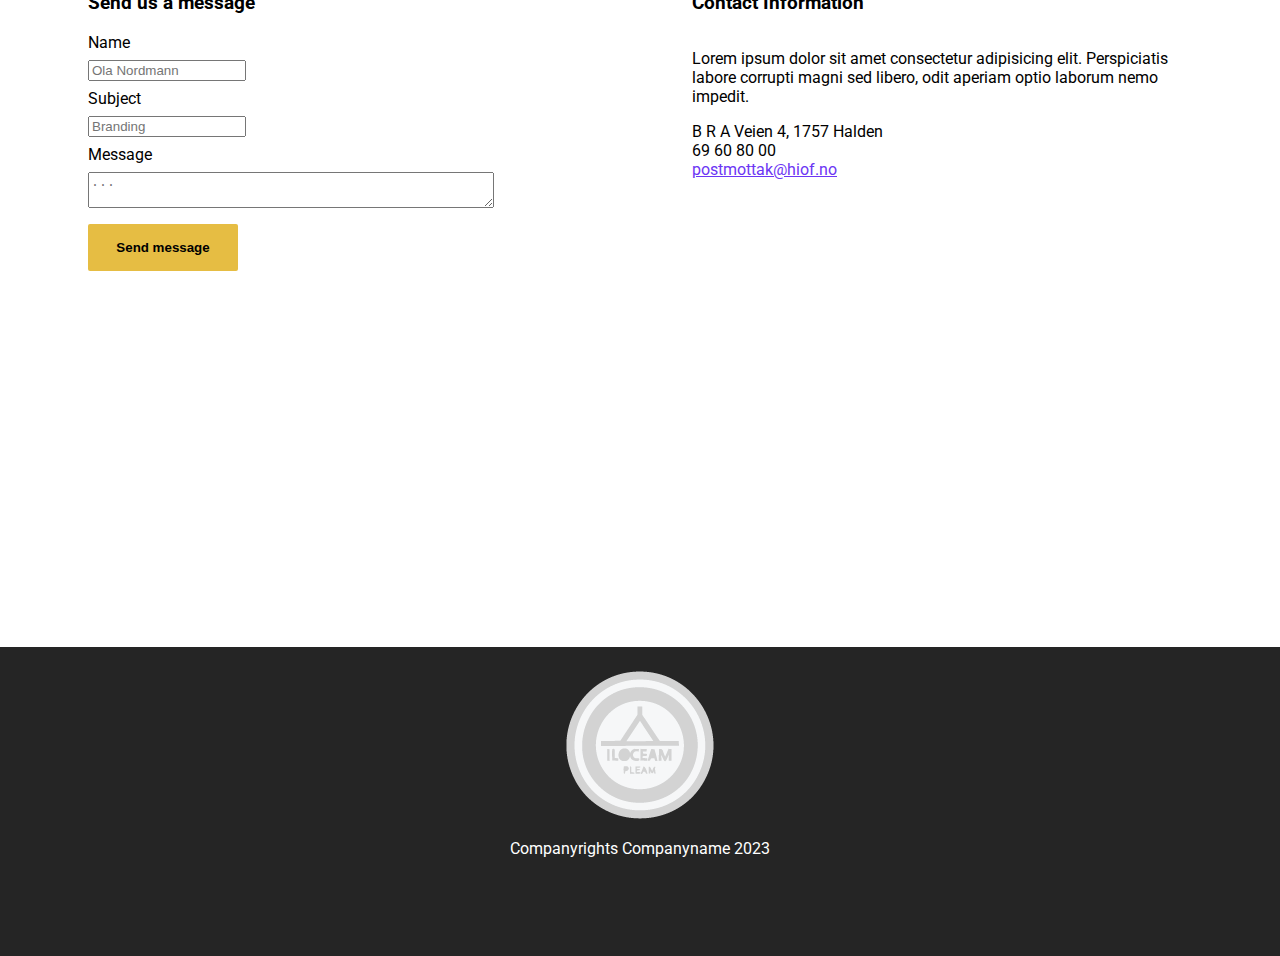
==== commit f2c1c81c: "Responsive" ====
--- a/about.html
+++ b/about.html
@@ -59,7 +59,7 @@
 					alt="portfolio stock image"
 				/>
 			</header>
-			<section class="flex-row grid-cover" id="our-services">
+			<section class="grid-middle our-services">
 				<h2>Our Services</h2>
 				<article>
 					<i class="fa-solid fa-users"></i>
--- a/styles.css
+++ b/styles.css
@@ -4,6 +4,7 @@
     margin: 0;
     overflow: scroll;
 }
+
 main {
     display: grid;
     grid-template-rows: auto;
@@ -12,11 +13,54 @@
 
 @media only screen and (max-width: 1600px) {
     main {
-        display: grid;
-        grid-template-rows: auto;
         grid-template-columns: 1fr;
     }
-}
+
+    .grid-cover,
+    .grid-middle {
+        grid-column: 1;
+    }
+
+    nav ul {
+        flex-direction: column;
+        justify-content: center;
+    }
+
+    nav ul li {
+        margin: 0.5rem !important;
+    }
+
+    .logo {
+        margin: auto;
+    }
+
+    .flex-column p {
+        width: 80%;
+    }
+
+    .about-our-company {
+        flex-direction: column;
+    }
+
+    .about-our-company article {
+        display: flex;
+        flex-direction: column;
+        align-items: center;
+    }
+
+    footer {
+        flex-direction: column;
+    }
+
+    .about-us-header article {
+        top: 50% !important;
+        left: 50% !important;
+        width: 250px !important;
+        min-height: 350px;
+    }
+
+}
+
 
 .grid-cover {
     grid-column: 1 / span 3;
@@ -26,14 +70,12 @@
     grid-column: 2;
 }
 
-
-
 h1 {
-    font-size: 3rem;
+    font-size: 2.4rem;
 }
 
 h2 {
-    font-size: 2.2rem;
+    font-size: 2rem;
 }
 
 h3 {
@@ -53,12 +95,12 @@
     margin: 1rem 2rem;
 }
 
+nav ul li {
+    margin: 0 0.5rem 0 0;
+}
+
 .logo {
     margin-right: auto;
-}
-
-nav li {
-    margin: 0 0.5rem;
 }
 
 a {
@@ -96,7 +138,7 @@
 }
 
 .flex-column {
-    height: 25rem;
+    min-height: 25rem;
     display: flex;
     flex-direction: column;
     justify-content: center;
@@ -109,56 +151,61 @@
 }
 
 .flex-row {
+    min-height: 25rem;
     display: flex;
     justify-content: center;
     align-items: center;
-    margin: auto;
-    
+    padding: 1rem 0rem;
 }
 
 .flex-row img {
     margin: 3rem;
 }
 
-#about-our-company {
+.about-our-company {
     background-color: #e6bd43;
 }
 
-#about-our-company p {
+.about-our-company p {
     width: 80%;
 }
 
-#about-us-btn {
+.about-us-btn {
     border: 2px solid black;
 }
 
-#our-services {
-    height: 20rem;
+.our-services {
+    padding: 1rem 0rem;
+    display: flex;
     flex-wrap: wrap;
-}
-
-#our-services h2 {
     text-align: center;
-    width: 100%;
-}
-
-#our-services article {
+    min-height: 20rem;
+}
+
+.our-services h2 {
+    width: 100%;
+}
+
+.our-services article {
     margin: auto;
-    text-align: center;
-    width: 20%;
-}
-
-#our-services i {
+    width: 250px;
+}
+
+.our-services i {
     font-size: 2.5rem;
 }
 
 .news-letter {
-    height: 10rem;
+    min-height: 10rem;
     margin: 2rem 0;
 }
 
 .news-letter input {
     margin: 0.5rem;
+}
+
+.news-letter form {
+    display: flex;
 }
 
 footer {
@@ -290,7 +337,8 @@
     background-color: white;
     border-radius: 5px;
     padding: 1rem;
-    width: 30%;
+    width: 500px;
+
 }
 
 .about-us-header img {
@@ -300,13 +348,13 @@
 }
 
 .our-clients {
+    min-height: 25rem;
     display: flex;
     justify-content: center;
     align-items: center;
     text-align: center;
     flex-wrap: wrap;
     background-color: #e6bd43;
-    height: 25rem;
 }
 
 .our-clients h1 {
@@ -323,13 +371,15 @@
     display: flex;
     flex-direction: row;
     flex-wrap: wrap;
+    text-align: left;
     justify-content: space-evenly;
 }
 
 .contact-us form {
-    display: flex;
+    margin: 0 1rem 0 1rem;
+    display: flex;
+    width: 500px;
     flex-direction: column;
-    width: 30%;
 }
 
 .contact-us input:focus,
@@ -350,14 +400,10 @@
 }
 
 .contact-us article {
-    float: right;
+    margin: 0 1rem 0 1rem;
+    max-width: 500px;
     display: flex;
     flex-direction: column;
-    width: 40%;
-}
-
-.contact-us p {
-    width: 60%;
 }
 
 .contact-us a {
@@ -367,7 +413,7 @@
 }
 
 .google-maps {
-    margin-top: 3rem;
+    margin: 3rem 0 0 0;
     width: 100%;
     height: 20rem;
     border-style: none;
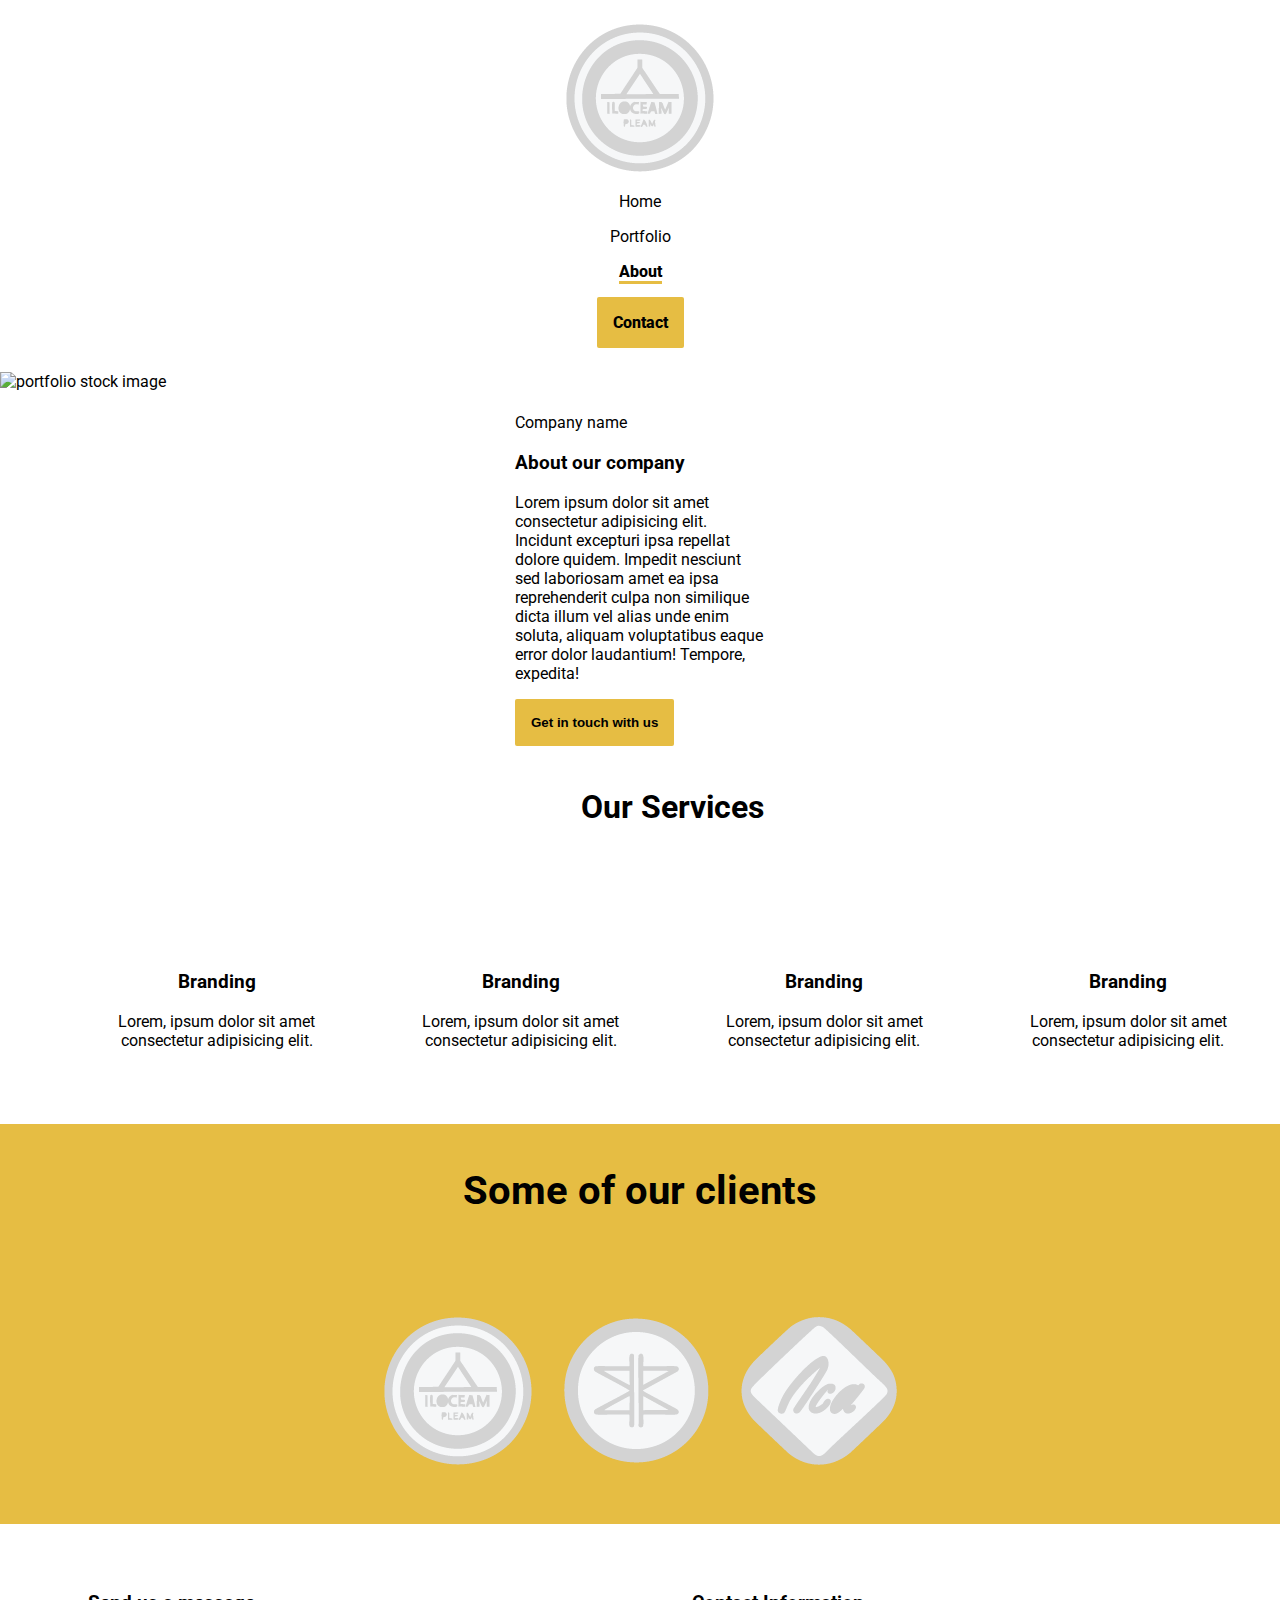
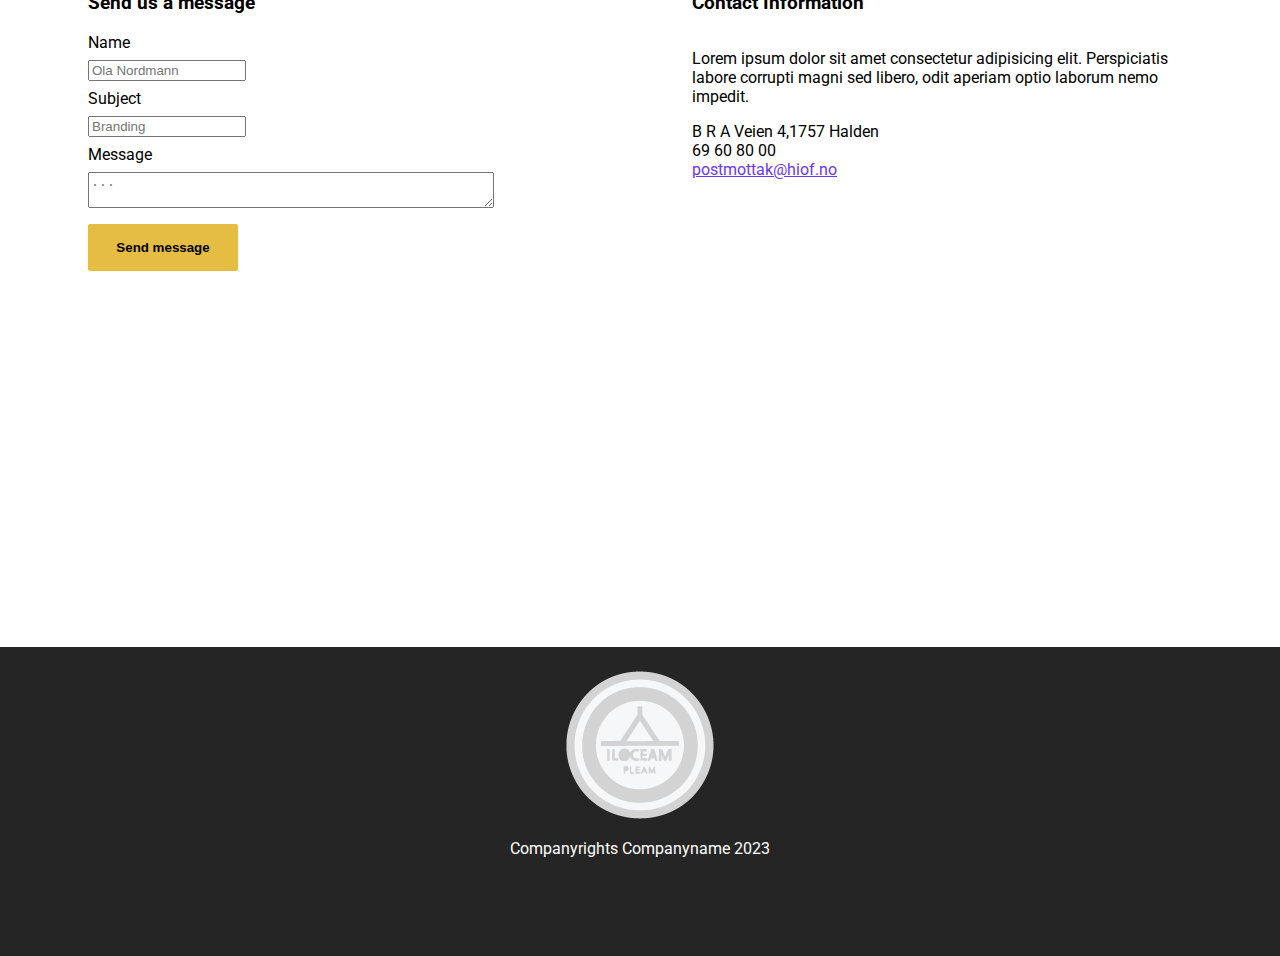
==== commit 120d0fa8: "Done" ====
--- a/about.html
+++ b/about.html
@@ -3,6 +3,20 @@
 	<head>
 		<meta charset="UTF-8" />
 		<meta name="viewport" content="width=device-width, initial-scale=1.0" />
+		<meta property="og:title" content="About us" />
+		<meta
+			property="og:description"
+			content="What we provide and contact information"
+		/>
+		<meta property="og:image" content="brandimage.com/ice.jpeg" />
+		<meta property="og:url" content="Brand.com" />
+		<meta property="og:type" content="website" />
+		<meta name="author" content="Student 3001" />
+		<meta name="description" content="About our company" />
+		<meta
+			name="keywords"
+			content="about us, contact information, services, map"
+		/>
 		<link
 			rel="stylesheet"
 			href="https://cdnjs.cloudflare.com/ajax/libs/font-awesome/6.4.2/css/all.min.css"
@@ -25,20 +39,47 @@
 			<nav>
 				<ul>
 					<li class="logo">
-						<a href="index.html">
-							<img src="/ressurser/logo1.png" alt="Logo" />
+						<a href="index.html" tabindex="1">
+							<img src="/ressurser/logo1.png" alt="Logo image of the company" />
 						</a>
 					</li>
-					<li><a href="index.html">Home</a></li>
-					<li><a href="products.html">Portfolio</a></li>
-					<li><a href="about.html" class="active">About</a></li>
-					<li>
-						<a href="about.html#jump-to-contact-us" class="btn">Contact</a>
+					<li>
+						<a
+							href="index.html"
+							tabindex="2"
+							role="navigation"
+							aria-label="Home"
+							>Home</a
+						>
+					</li>
+					<li>
+						<a
+							href="products.html"
+							tabindex="3"
+							role="navigation"
+							aria-label="Portfolio"
+							>Portfolio</a
+						>
+					</li>
+					<li>
+						<a
+							href="about.html"
+							class="active"
+							tabindex="4"
+							role="navigation"
+							aria-label="About us and contact information"
+							>About</a
+						>
+					</li>
+					<li>
+						<a href="about.html#jump-to-contact-us" class="btn" tabindex="5"
+							>Contact</a
+						>
 					</li>
 				</ul>
 			</nav>
 		</header>
-		<main>
+		<main itemscope itemtype="http://schema.org/WebPage">
 			<header class="about-us-header grid-cover">
 				<article>
 					<p>Company name</p>
@@ -50,8 +91,8 @@
 						illum vel alias unde enim soluta, aliquam voluptatibus eaque error
 						dolor laudantium! Tempore, expedita!
 					</p>
-					<a href="#jump-to-contact-us">
-						<button class="btn">Get in touch with us</button>
+					<a href="#jump-to-contact-us" tabindex="6">
+						<button class="btn" role="button">Get in touch with us</button>
 					</a>
 				</article>
 				<img
@@ -61,6 +102,7 @@
 			</header>
 			<section class="grid-middle our-services">
 				<h2>Our Services</h2>
+				<!--Dette er pynt-->
 				<article>
 					<i class="fa-solid fa-users"></i>
 					<h3>Branding</h3>
@@ -84,22 +126,36 @@
 			</section>
 			<section class="our-clients grid-cover">
 				<h1>Some of our clients</h1>
-				<img src="/ressurser/logo1.png" alt="" />
-				<img src="/ressurser/logo2.png" alt="" />
-				<img src="/ressurser/logo3.png" alt="" />
+				<img src="/ressurser/logo1.png" alt="Icecream brand" />
+				<img src="/ressurser/logo2.png" alt="Bread brand" />
+				<img src="/ressurser/logo3.png" alt="Fish brand" />
 			</section>
 			<section class="contact-us grid-cover" id="jump-to-contact-us">
-				<form action="">
+				<form action="" role="form">
 					<h3>Send us a message</h3>
 					<label for="name">Name</label>
-					<input type="text" id="name" placeholder="Ola Nordmann" />
+					<input
+						type="text"
+						id="name"
+						placeholder="Ola Nordmann"
+						tabindex="7"
+					/>
 					<label for="subject">Subject</label>
-					<input type="text" id="subject" placeholder="Branding" />
+					<input type="text" id="subject" placeholder="Branding" tabindex="8" />
 					<label for="message">Message</label>
-					<textarea type="text" id="message" placeholder="..."></textarea>
-					<input type="submit" class="btn" value="Send message" />
+					<textarea
+						type="text"
+						id="message"
+						placeholder="..."
+						tabindex="9"
+					></textarea>
+					<input type="submit" class="btn" value="Send message" tabindex="10" />
 				</form>
-				<article>
+				<article
+					itemprop="contactPoint"
+					itemscope
+					itemtype="http://schema.org/ContactPoint"
+				>
 					<h3>Contact Information</h3>
 					<p>
 						Lorem ipsum dolor sit amet consectetur adipisicing elit.
@@ -107,12 +163,19 @@
 						laborum nemo impedit.
 					</p>
 					<li>
-						<i class="fa-solid fa-location-dot"></i> B R A Veien 4, 1757 Halden
-					</li>
-					<li><i class="fa-solid fa-phone"></i> 69 60 80 00</li>
+						<i class="fa-solid fa-location-dot"></i>
+						<span itemprop="streetAddress">B R A Veien 4</span>,<span
+							itemprop="postalCode"
+							>1757</span
+						><span itemprop="addressLocality"> Halden</span>
+					</li>
+					<li>
+						<i class="fa-solid fa-phone"></i
+						><span itemprop="telephone">69 60 80 00</span>
+					</li>
 					<li>
 						<i class="fa-solid fa-envelope"></i
-						><a href=""> postmottak@hiof.no</a>
+						><a href=""><span itemprop="email">postmottak@hiof.no</span></a>
 					</li>
 				</article>
 				<iframe
@@ -121,27 +184,44 @@
 					allowfullscreen=""
 					loading="lazy"
 					referrerpolicy="no-referrer-when-downgrade"
+					tabindex="11"
 				></iframe>
 			</section>
 		</main>
 		<footer>
 			<a href="index.html">
-				<img src="/ressurser/logo1.png" alt="Logo" />
+				<img
+					src="/ressurser/logo1.png"
+					alt="Logo image of our company"
+					tabindex="12"
+				/>
 			</a>
 			<p>Companyrights Companyname 2023</p>
 			<span>
 				<a href="https://www.facebook.com/">
-					<i class="fa-brands fa-facebook-f social-icon"></i>
+					<i
+						class="fa-brands fa-facebook-f social-icon"
+						alt="link to our facebook"
+						tabindex="13"
+					></i>
 				</a>
 				<a href="https://www.instagram.com/">
-					<i class="fa-brands fa-instagram social-icon"></i>
+					<i
+						class="fa-brands fa-instagram social-icon"
+						alt="link to our instagram"
+						tabindex="14"
+					></i>
 				</a>
 				<a href="https://www.linkedin.com/">
-					<i class="fa-brands fa-linkedin social-icon"></i>
+					<i
+						class="fa-brands fa-linkedin social-icon"
+						alt="link to our linkedin"
+						tabindex="15"
+					></i>
 				</a>
 			</span>
 			<span class="to-top">
-				<a href="#">
+				<a href="index.html" tabindex="16">
 					<i class="fa-solid fa-arrow-up social-icon"></i>
 				</a>
 			</span>
--- a/styles.css
+++ b/styles.css
@@ -72,10 +72,12 @@
 
 h1 {
     font-size: 2.4rem;
+    margin: 0 1rem 0 1rem;
 }
 
 h2 {
     font-size: 2rem;
+    margin: 0 1rem 0 1rem;
 }
 
 h3 {
